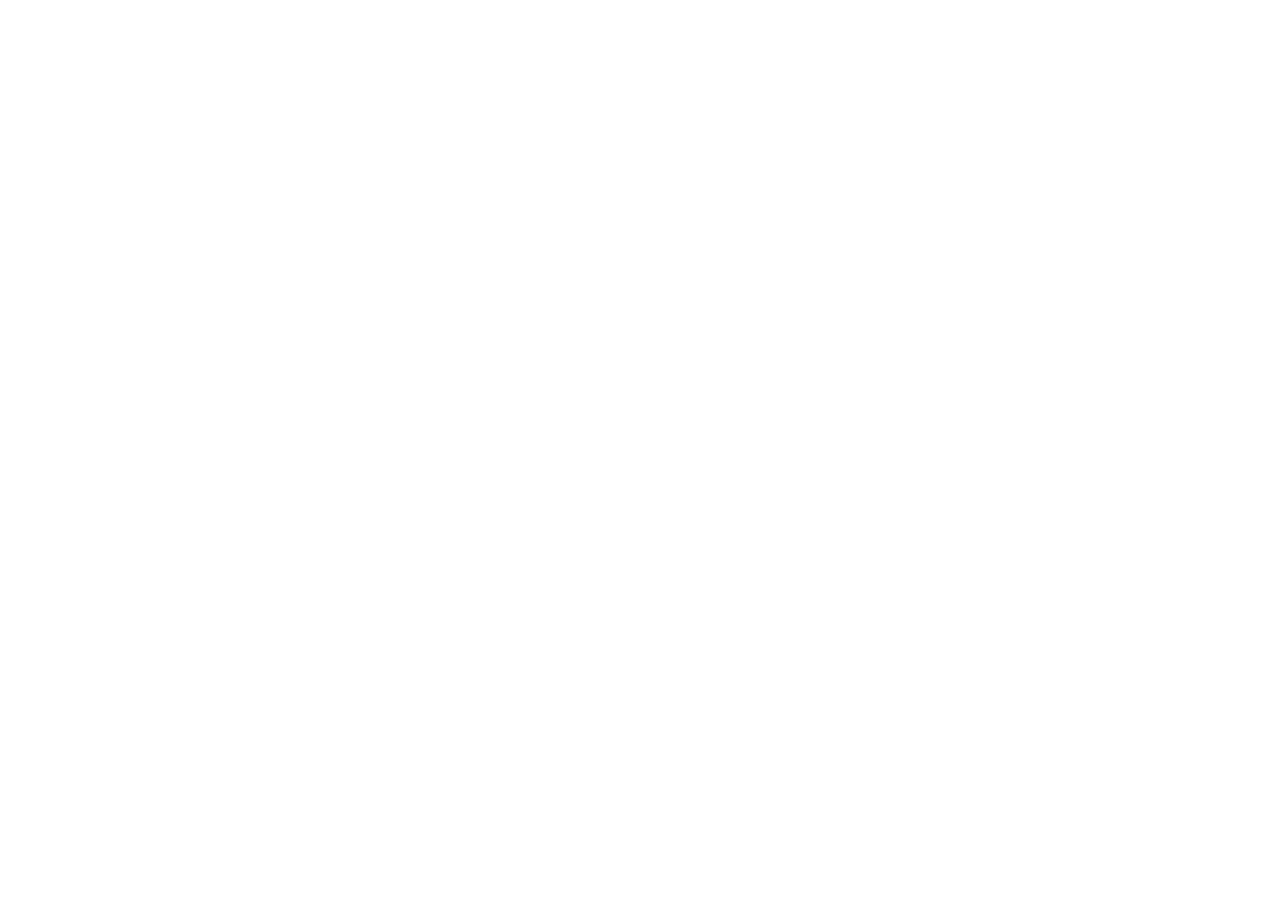
==== index.html @ e2a0659d "Add files via upload" ====
<!DOCTYPE html>
<html lang="en" ng-app="confusionApp">

<head>
    <meta charset="utf-8">
    <meta http-equiv="X-UA-Compatible" content="IE=edge">
    <meta name="viewport" content="width=device-width, initial-scale=1">
    <!-- The above 3 meta tags *must* come first in the head; any other head
         content must come *after* these tags -->

    <title>Ristorante Con Fusion</title>
    <!-- Bootstrap -->
    <!-- build:css styles/main.css -->
    <link href="../bower_components/bootstrap/dist/css/bootstrap.min.css" rel="stylesheet">
    <link href="../bower_components/bootstrap/dist/css/bootstrap-theme.min.css" rel="stylesheet">
    <link href="../bower_components/font-awesome/css/font-awesome.min.css" rel="stylesheet">
    <link href="styles/bootstrap-social.css" rel="stylesheet">
    <link href="styles/mystyles.css" rel="stylesheet">
    <!-- endbuild -->

    <!-- HTML5 shim and Respond.js for IE8 support of HTML5 elements and media queries -->
    <!-- WARNING: Respond.js doesn't work if you view the page via file:// -->
    <!--[if lt IE 9]>
    <script src="https://oss.maxcdn.com/html5shiv/3.7.2/html5shiv.min.js"></script>
    <script src="https://oss.maxcdn.com/respond/1.4.2/respond.min.js"></script>
    <![endif]-->
</head>

<body>

<div ui-view="header"></div>
<div ui-view="content"></div>
<div ui-view="footer"></div>

<!-- build:js scripts/main.js -->
<script src="../bower_components/angular/angular.min.js"></script>
<!--<script src="../bower_components/angular-route/angular-route.min.js"></script>-->
<script src="../bower_components/angular-ui-router/release/angular-ui-router.min.js"></script>
<script src="scripts/app.js"></script>
<script src="scripts/controllers.js"></script>
<script src="scripts/services.js"></script>
<!-- endbuild -->

</body>

</html>
---- styles/mystyles.css ----
.row-header {
  margin: 0px auto;
  padding: 0px 0px;
}
.row-content {
  margin: 0px auto;
  padding: 50px 0px;
  border-bottom: 1px ridge;
  min-height: 400px;
}
.row-footer {
  margin: 0px auto;
  padding: 20px 0px;
  background-color: #AfAfAf;
}
.jumbotron {
  margin: 0px auto;
  padding: 70px 30px;
  /*background: #7986CB;*/
  color: floralwhite;
  background-image: url("../images/backdrop.jpg");
}
.carousel {
  background: #1a237e;
}
.carousel .item {
  height: 300px;
}
.carousel .item img {
  left: 0;
  min-height: 300px;
  position: absolute;
  top: 0;
}
.navbar-inverse {
  background: #111112;
  color: #ffffff;
}

.navbar-inverse .navbar-nav>li>a {
    color: #f3f1f1;
}

.navbar-inverse .navbar-nav > .active > a {
  background: #1a237e;
  color: #f1eded;
}
.navbar-inverse .navbar-nav > .active > a:hover {
  background: #1a237e;
  color: #ffffff;
}
.navbar-inverse .navbar-nav > .active > a:focus {
  background: #1a237e;
  color: #ffffff;
}
.navbar-inverse .navbar-nav > .open > a {
  background: #1a237e;
  color: #ffffff;
}
.navbar-inverse .navbar-nav > .open > a:hover {
  background: #1a237e;
  color: #ffffff;
}
.navbar-inverse .navbar-nav > .open > a:focus {
  background: #1a237e;
  color: #ffffff;
}
.navbar-inverse .navbar-nav .open .dropdown-menu > li > a {
  background-color: #303f9f;
  color: #eeeeee;
}
.navbar-inverse .navbar-nav .open .dropdown-menu > li > a:hover {
  color: #000000;
}
.navbar-inverse .navbar-nav .open .dropdown-menu {
  background-color: #303f9f;
  color: #eeeeee;
}
address {
  color: #0f0f0f;
  font-size: 80%;
  margin: 0px;
}
body {
  align: center;
  padding: 50px 0px 0px 0px;
  z-index: 0;
}
.tab-content {
  border-bottom: 1px solid #dddddd;
  border-left: 1px solid #dddddd;
  border-right: 1px solid #dddddd;
  padding: 10px;
}
.affix {
  top: 100px;
}
#carouselButtons {
  bottom: 0px;
  position: absolute;
  right: 0px;
}
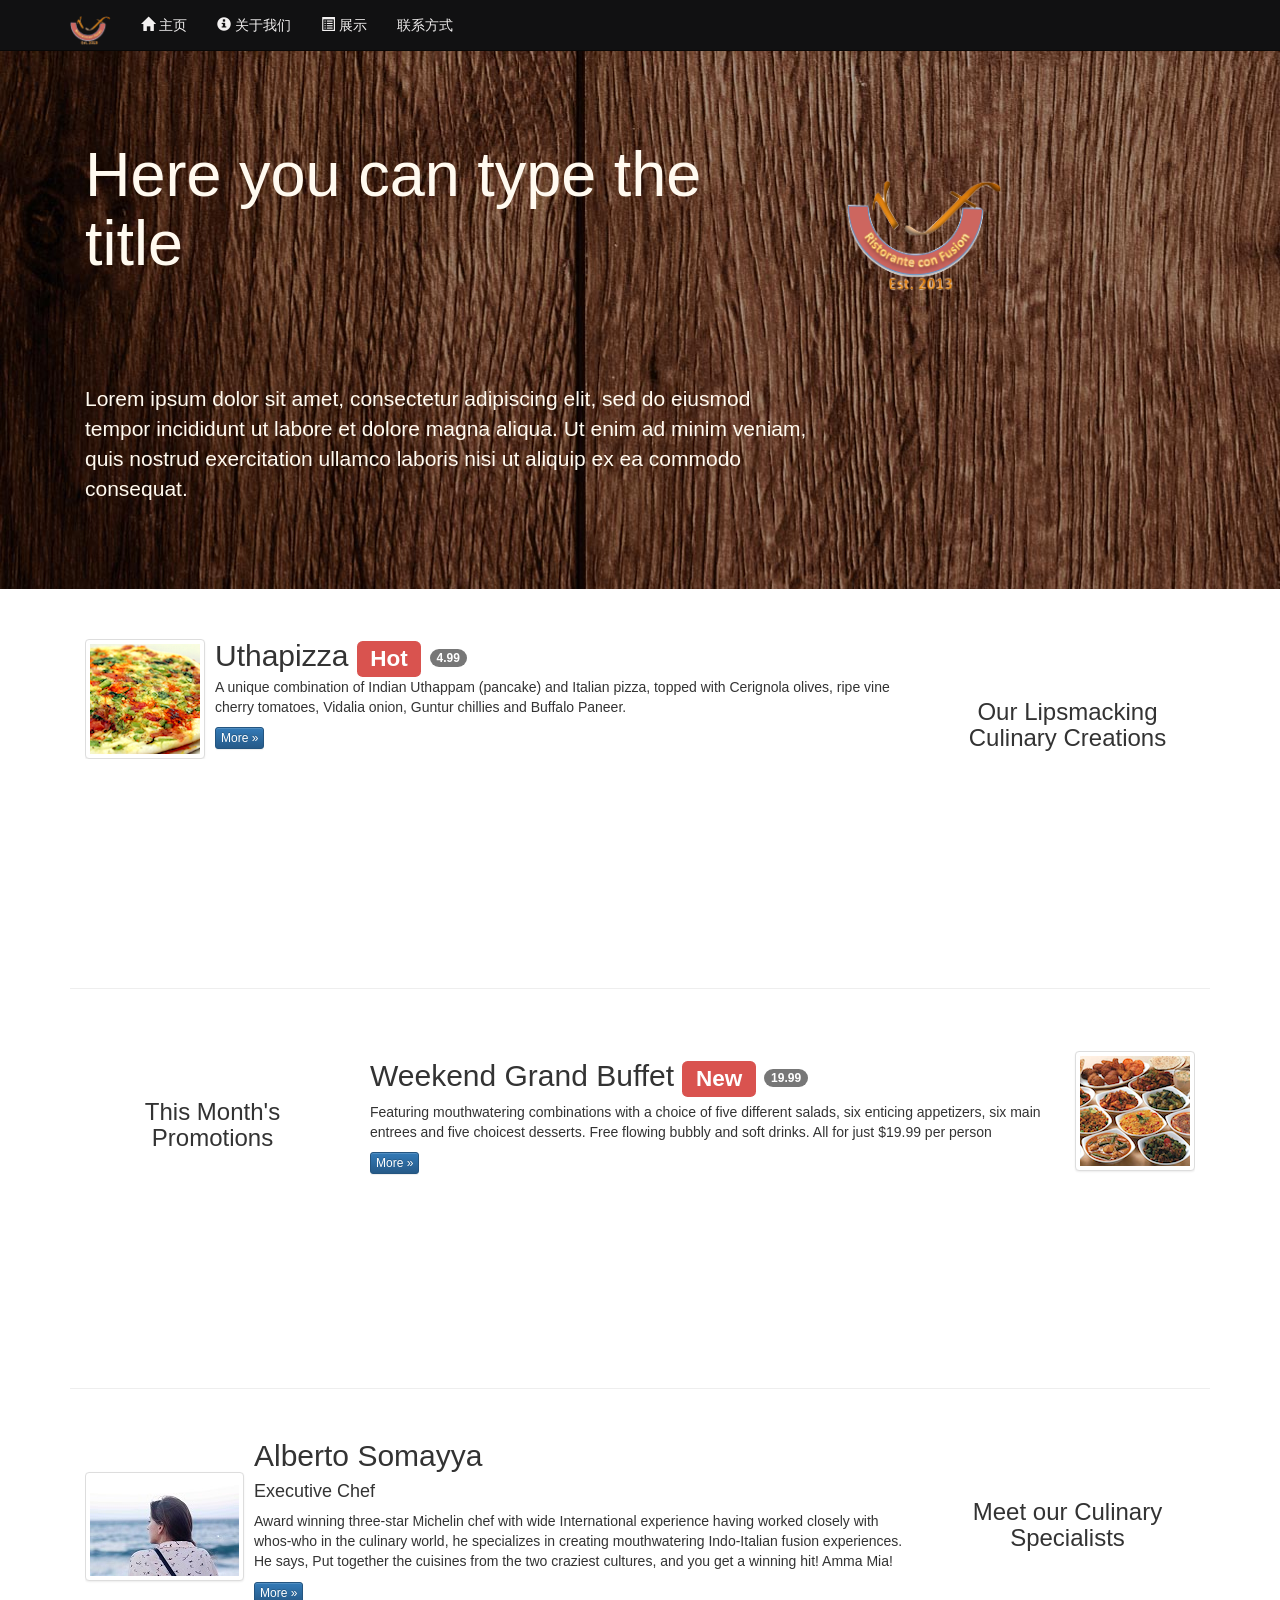
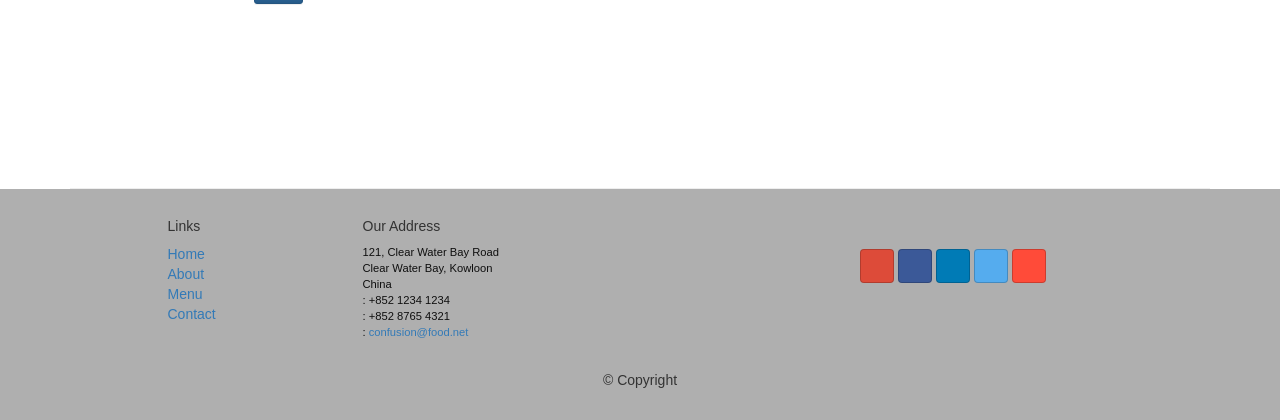
==== commit 3aded23c: "Update index.html" ====
--- a/index.html
+++ b/index.html
@@ -11,9 +11,9 @@
     <title>Ristorante Con Fusion</title>
     <!-- Bootstrap -->
     <!-- build:css styles/main.css -->
-    <link href="../bower_components/bootstrap/dist/css/bootstrap.min.css" rel="stylesheet">
-    <link href="../bower_components/bootstrap/dist/css/bootstrap-theme.min.css" rel="stylesheet">
-    <link href="../bower_components/font-awesome/css/font-awesome.min.css" rel="stylesheet">
+    <link href="bower_components/bootstrap/dist/css/bootstrap.min.css" rel="stylesheet">
+    <link href="bower_components/bootstrap/dist/css/bootstrap-theme.min.css" rel="stylesheet">
+    <link href="bower_components/font-awesome/css/font-awesome.min.css" rel="stylesheet">
     <link href="styles/bootstrap-social.css" rel="stylesheet">
     <link href="styles/mystyles.css" rel="stylesheet">
     <!-- endbuild -->
@@ -33,9 +33,9 @@
 <div ui-view="footer"></div>
 
 <!-- build:js scripts/main.js -->
-<script src="../bower_components/angular/angular.min.js"></script>
+<script src="bower_components/angular/angular.min.js"></script>
 <!--<script src="../bower_components/angular-route/angular-route.min.js"></script>-->
-<script src="../bower_components/angular-ui-router/release/angular-ui-router.min.js"></script>
+<script src="bower_components/angular-ui-router/release/angular-ui-router.min.js"></script>
 <script src="scripts/app.js"></script>
 <script src="scripts/controllers.js"></script>
 <script src="scripts/services.js"></script>
